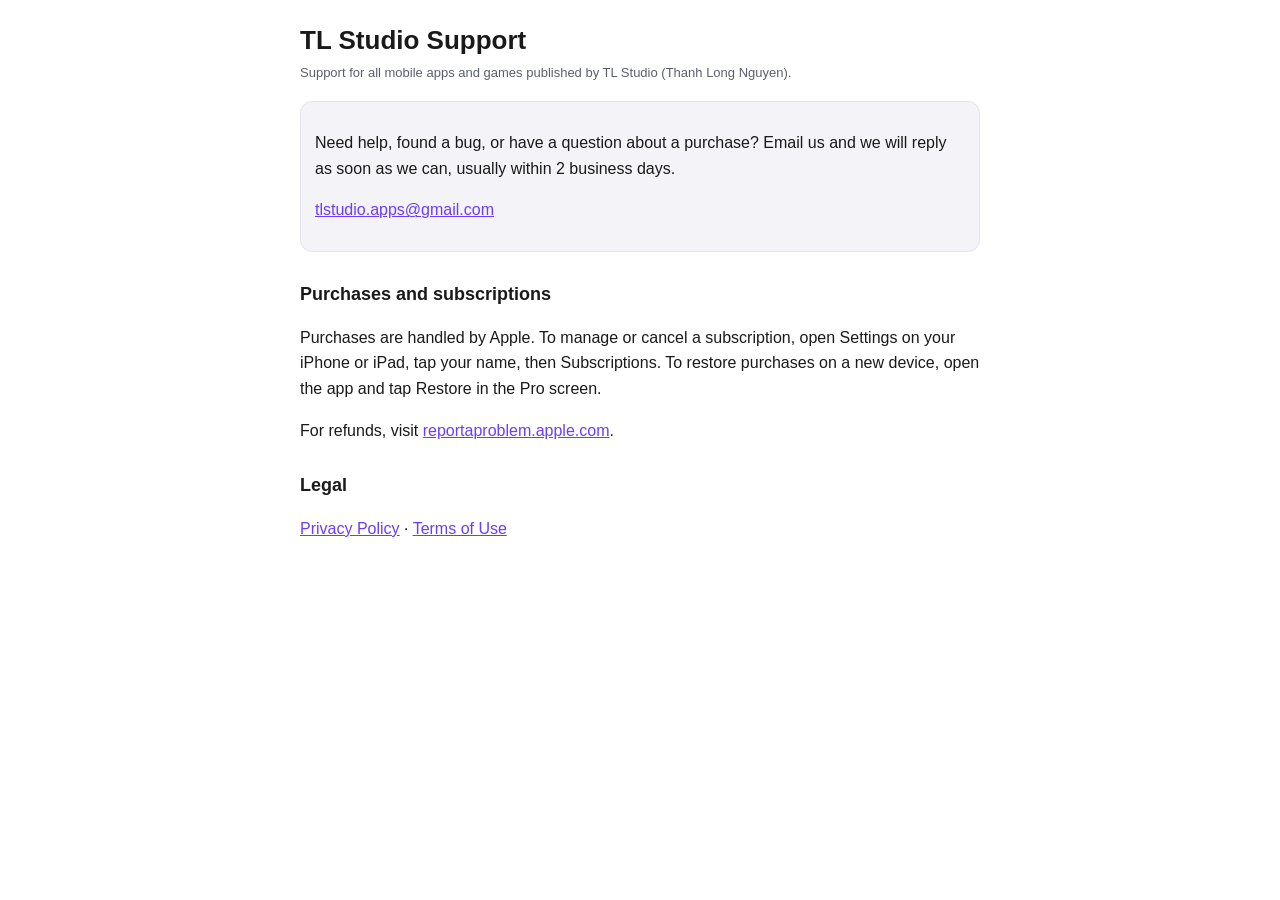
==== index.html @ 89c6a2cf "Thêm trang hỗ trợ, chính sách bảo mật và điều khoản sử dụng" ====
<!doctype html>
<html lang="en">
<head>
<meta charset="utf-8">
<meta name="viewport" content="width=device-width, initial-scale=1, viewport-fit=cover">
<title>TL Studio Support</title>
<link rel="stylesheet" href="legal.css">
</head>
<body>
<main>
<h1>TL Studio Support</h1>
<p class="meta">Support for all mobile apps and games published by TL Studio (Thanh Long Nguyen).</p>

<div class="card">
<p>Need help, found a bug, or have a question about a purchase? Email us and we will reply as soon as we can, usually within 2 business days.</p>
<p><a href="mailto:tlstudio.apps@gmail.com">tlstudio.apps@gmail.com</a></p>
</div>

<h2>Purchases and subscriptions</h2>
<p>Purchases are handled by Apple. To manage or cancel a subscription, open Settings on your iPhone or iPad, tap your name, then Subscriptions. To restore purchases on a new device, open the app and tap Restore in the Pro screen.</p>
<p>For refunds, visit <a href="https://reportaproblem.apple.com">reportaproblem.apple.com</a>.</p>

<h2>Legal</h2>
<p><a href="privacy.html">Privacy Policy</a> · <a href="terms.html">Terms of Use</a></p>
</main>
</body>
</html>
---- legal.css ----
:root{--bg:#ffffff;--fg:#1a1a1a;--dim:#5b5f6b;--accent:#6b3cff;--card:#f4f4f8;--line:#e2e3ea}
@media (prefers-color-scheme:dark){:root{--bg:#060a13;--fg:#f2f3f7;--dim:#a6abba;--accent:#9d7bff;--card:#0f1424;--line:#242a3d}}
*{box-sizing:border-box}
html,body{margin:0;padding:0;background:var(--bg);color:var(--fg);font:16px/1.6 -apple-system,BlinkMacSystemFont,"Segoe UI",Roboto,Helvetica,Arial,sans-serif;-webkit-text-size-adjust:100%}
main{max-width:720px;margin:0 auto;padding:24px 20px 56px}
h1{font-size:26px;line-height:1.25;margin:0 0 6px}
h2{font-size:18px;margin:28px 0 8px}
p,li{color:var(--fg)}
.meta{color:var(--dim);font-size:13px;margin:0 0 18px}
ul{padding-left:20px}
.card{background:var(--card);border:1px solid var(--line);border-radius:12px;padding:12px 14px;margin:10px 0}
a{color:var(--accent)}
small{color:var(--dim)}
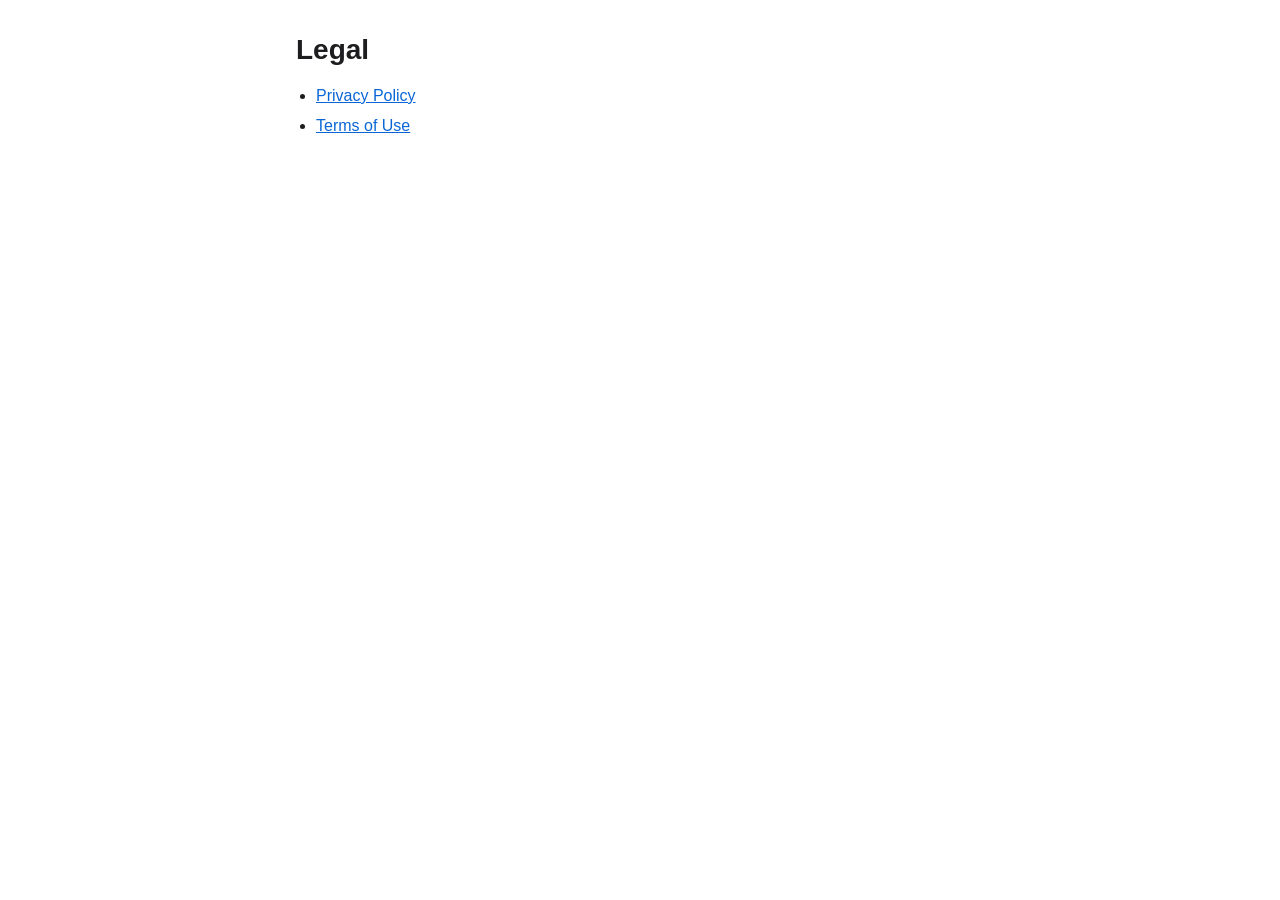
==== commit dc080540: "Add Privacy Policy and Terms of Use pages Co-Authored-By: Claude Opus 5.5 <noreply@anthropic.com>" ====
--- a/index.html
+++ b/index.html
@@ -2,26 +2,17 @@
 <html lang="en">
 <head>
 <meta charset="utf-8">
-<meta name="viewport" content="width=device-width, initial-scale=1, viewport-fit=cover">
-<title>TL Studio Support</title>
-<link rel="stylesheet" href="legal.css">
+<meta name="viewport" content="width=device-width, initial-scale=1">
+<title>Legal</title>
+<link rel="stylesheet" href="style.css">
 </head>
 <body>
 <main>
-<h1>TL Studio Support</h1>
-<p class="meta">Support for all mobile apps and games published by TL Studio (Thanh Long Nguyen).</p>
-
-<div class="card">
-<p>Need help, found a bug, or have a question about a purchase? Email us and we will reply as soon as we can, usually within 2 business days.</p>
-<p><a href="mailto:tlstudio.apps@gmail.com">tlstudio.apps@gmail.com</a></p>
-</div>
-
-<h2>Purchases and subscriptions</h2>
-<p>Purchases are handled by Apple. To manage or cancel a subscription, open Settings on your iPhone or iPad, tap your name, then Subscriptions. To restore purchases on a new device, open the app and tap Restore in the Pro screen.</p>
-<p>For refunds, visit <a href="https://reportaproblem.apple.com">reportaproblem.apple.com</a>.</p>
-
-<h2>Legal</h2>
-<p><a href="privacy.html">Privacy Policy</a> · <a href="terms.html">Terms of Use</a></p>
+<h1>Legal</h1>
+<ul>
+<li><a href="privacy/">Privacy Policy</a></li>
+<li><a href="terms/">Terms of Use</a></li>
+</ul>
 </main>
 </body>
 </html>
--- a/style.css
+++ b/style.css
@@ -0,0 +1,38 @@
+:root {
+  --bg: #ffffff;
+  --text: #1d1d1f;
+  --muted: #6e6e73;
+  --rule: #e5e5ea;
+  --link: #0a66d6;
+}
+@media (prefers-color-scheme: dark) {
+  :root {
+    --bg: #111113;
+    --text: #f2f2f7;
+    --muted: #a1a1a6;
+    --rule: #2c2c2e;
+    --link: #5ea8ff;
+  }
+}
+* { box-sizing: border-box; }
+body {
+  margin: 0;
+  background: var(--bg);
+  color: var(--text);
+  font: 16px/1.6 -apple-system, BlinkMacSystemFont, "Segoe UI", Roboto, Helvetica, Arial, sans-serif;
+}
+main { max-width: 720px; margin: 0 auto; padding: 32px 16px 64px; }
+h1 { font-size: 28px; line-height: 1.25; margin: 0 0 4px; }
+h2 { font-size: 19px; margin: 32px 0 8px; padding-top: 16px; border-top: 1px solid var(--rule); }
+.meta { color: var(--muted); margin: 0 0 24px; }
+a { color: var(--link); }
+ul { padding-left: 20px; }
+li { margin: 4px 0; }
+table { width: 100%; border-collapse: collapse; margin: 8px 0; font-size: 15px; }
+th, td { text-align: left; vertical-align: top; padding: 8px; border-bottom: 1px solid var(--rule); }
+th { color: var(--muted); font-weight: 600; }
+footer { margin-top: 40px; color: var(--muted); font-size: 14px; }
+h3 { font-size: 17px; margin: 0 0 6px; }
+.app { background: #f5f5f7; border-radius: 12px; padding: 14px 16px; margin: 12px 0; }
+.app ul { margin: 0; }
+@media (prefers-color-scheme: dark) { .app { background: #1c1c1e; } }
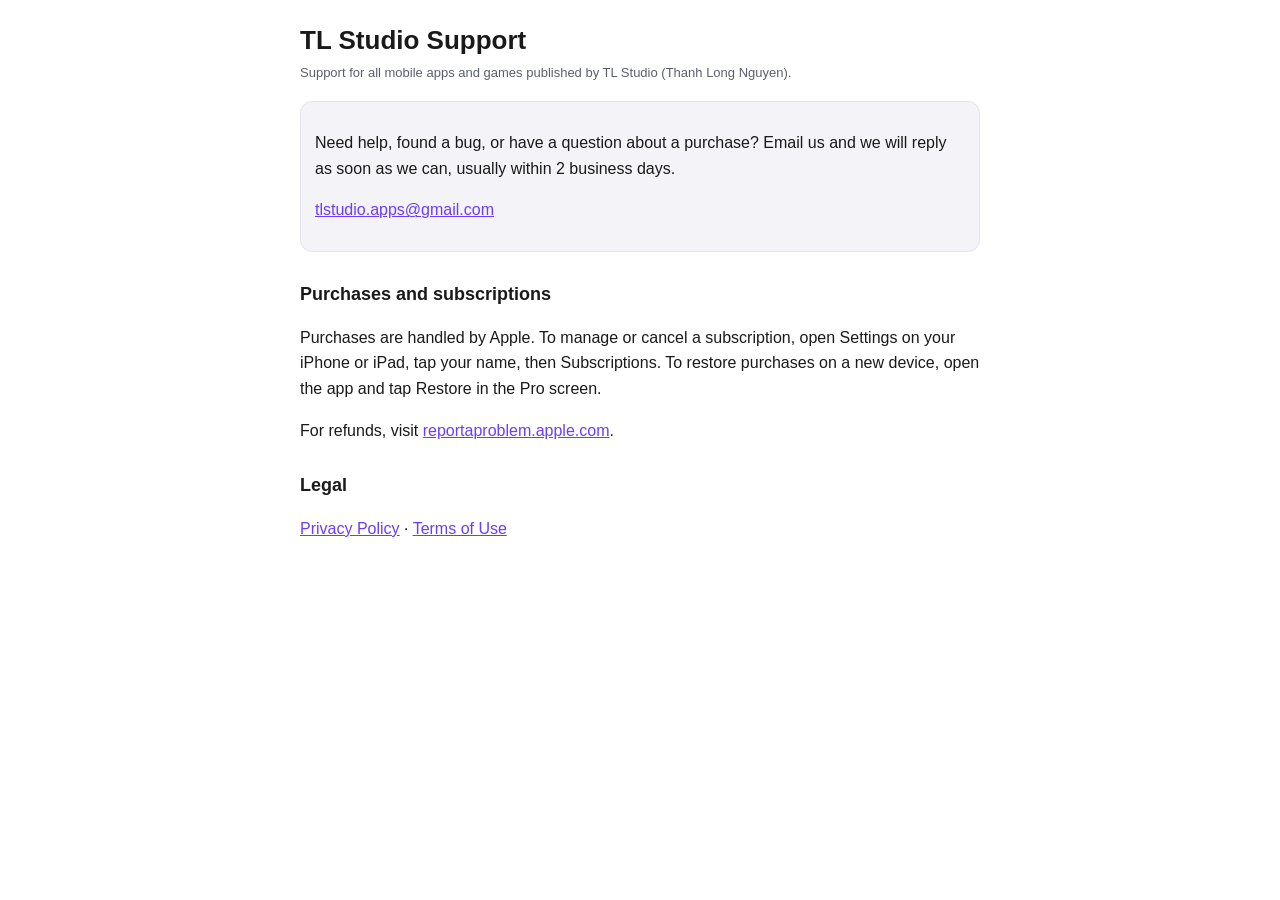
==== commit bc59a9fd: "Restore support page index.html Co-Authored-By: Claude Opus 5.5 <noreply@anthropic.com>" ====
--- a/index.html
+++ b/index.html
@@ -2,17 +2,26 @@
 <html lang="en">
 <head>
 <meta charset="utf-8">
-<meta name="viewport" content="width=device-width, initial-scale=1">
-<title>Legal</title>
-<link rel="stylesheet" href="style.css">
+<meta name="viewport" content="width=device-width, initial-scale=1, viewport-fit=cover">
+<title>TL Studio Support</title>
+<link rel="stylesheet" href="legal.css">
 </head>
 <body>
 <main>
-<h1>Legal</h1>
-<ul>
-<li><a href="privacy/">Privacy Policy</a></li>
-<li><a href="terms/">Terms of Use</a></li>
-</ul>
+<h1>TL Studio Support</h1>
+<p class="meta">Support for all mobile apps and games published by TL Studio (Thanh Long Nguyen).</p>
+
+<div class="card">
+<p>Need help, found a bug, or have a question about a purchase? Email us and we will reply as soon as we can, usually within 2 business days.</p>
+<p><a href="mailto:tlstudio.apps@gmail.com">tlstudio.apps@gmail.com</a></p>
+</div>
+
+<h2>Purchases and subscriptions</h2>
+<p>Purchases are handled by Apple. To manage or cancel a subscription, open Settings on your iPhone or iPad, tap your name, then Subscriptions. To restore purchases on a new device, open the app and tap Restore in the Pro screen.</p>
+<p>For refunds, visit <a href="https://reportaproblem.apple.com">reportaproblem.apple.com</a>.</p>
+
+<h2>Legal</h2>
+<p><a href="privacy.html">Privacy Policy</a> · <a href="terms.html">Terms of Use</a></p>
 </main>
 </body>
 </html>
--- a/legal.css
+++ b/legal.css
@@ -0,0 +1,13 @@
+:root{--bg:#ffffff;--fg:#1a1a1a;--dim:#5b5f6b;--accent:#6b3cff;--card:#f4f4f8;--line:#e2e3ea}
+@media (prefers-color-scheme:dark){:root{--bg:#060a13;--fg:#f2f3f7;--dim:#a6abba;--accent:#9d7bff;--card:#0f1424;--line:#242a3d}}
+*{box-sizing:border-box}
+html,body{margin:0;padding:0;background:var(--bg);color:var(--fg);font:16px/1.6 -apple-system,BlinkMacSystemFont,"Segoe UI",Roboto,Helvetica,Arial,sans-serif;-webkit-text-size-adjust:100%}
+main{max-width:720px;margin:0 auto;padding:24px 20px 56px}
+h1{font-size:26px;line-height:1.25;margin:0 0 6px}
+h2{font-size:18px;margin:28px 0 8px}
+p,li{color:var(--fg)}
+.meta{color:var(--dim);font-size:13px;margin:0 0 18px}
+ul{padding-left:20px}
+.card{background:var(--card);border:1px solid var(--line);border-radius:12px;padding:12px 14px;margin:10px 0}
+a{color:var(--accent)}
+small{color:var(--dim)}
